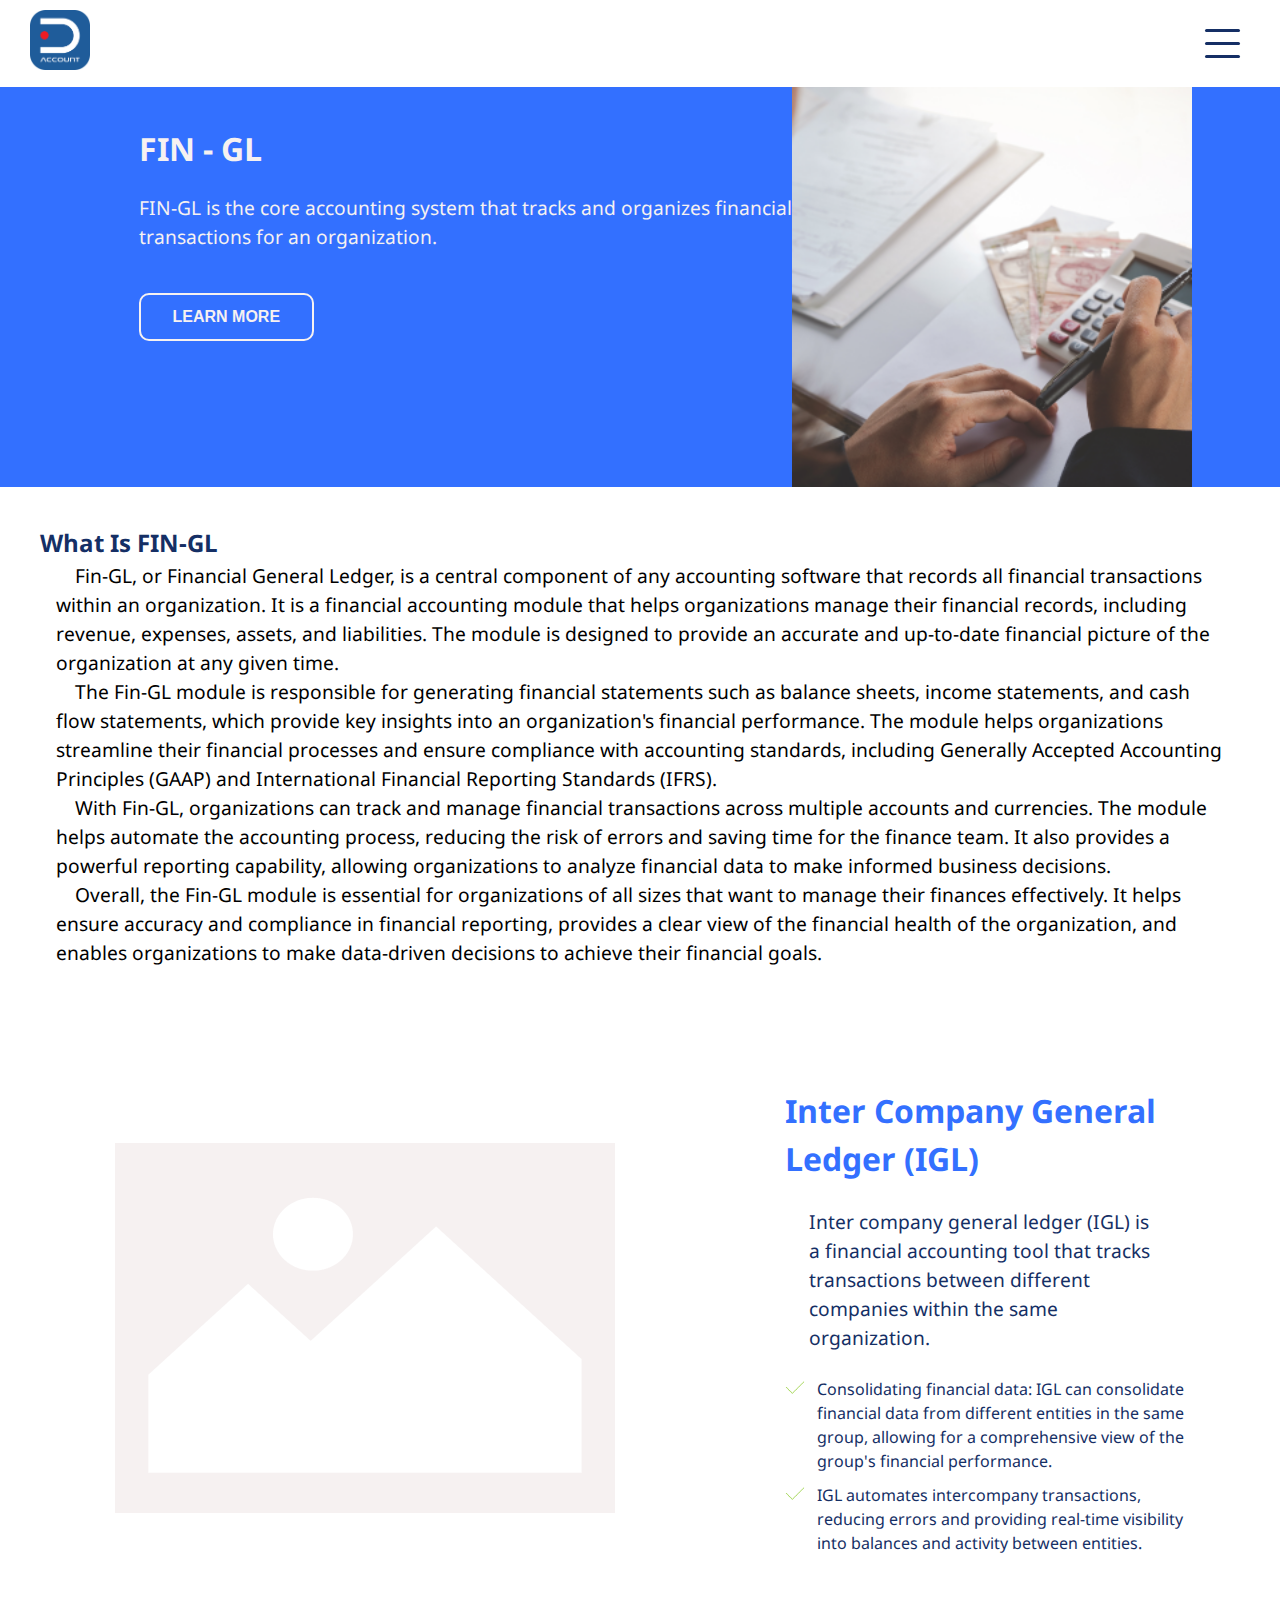
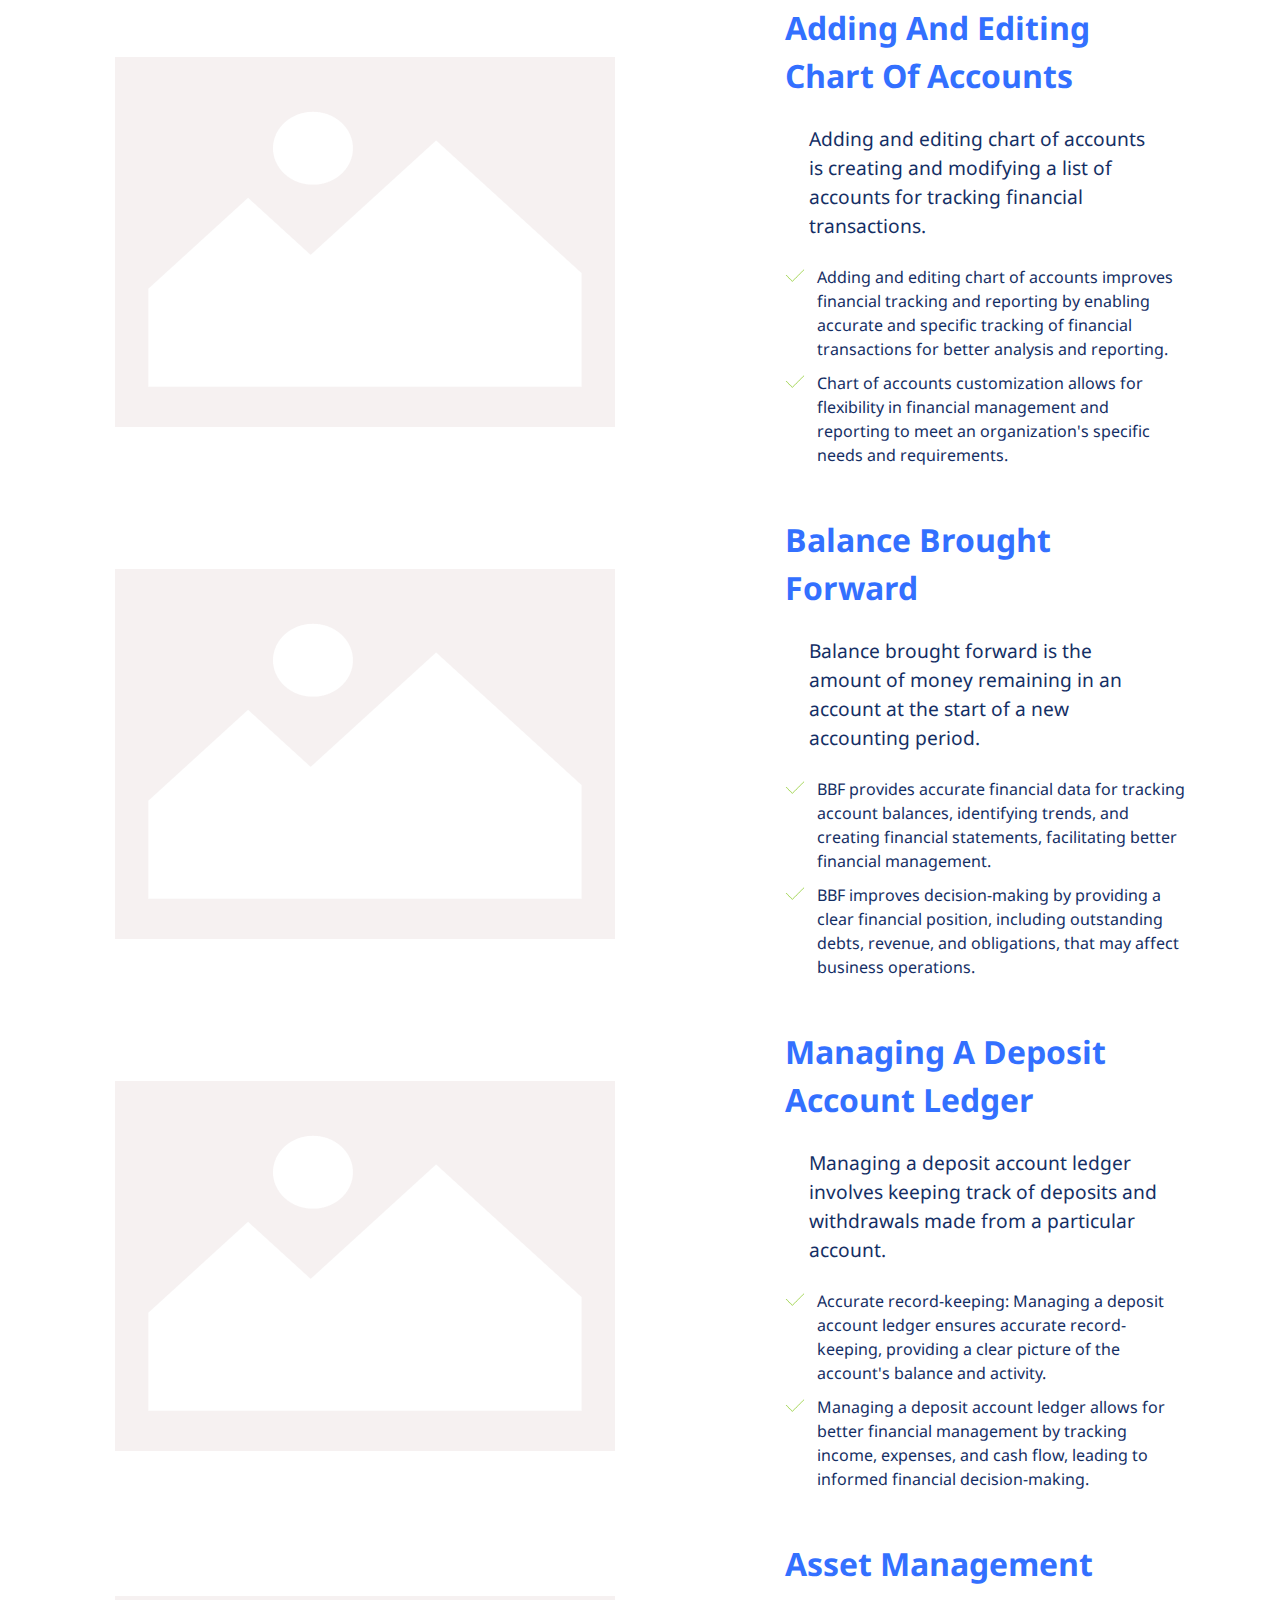
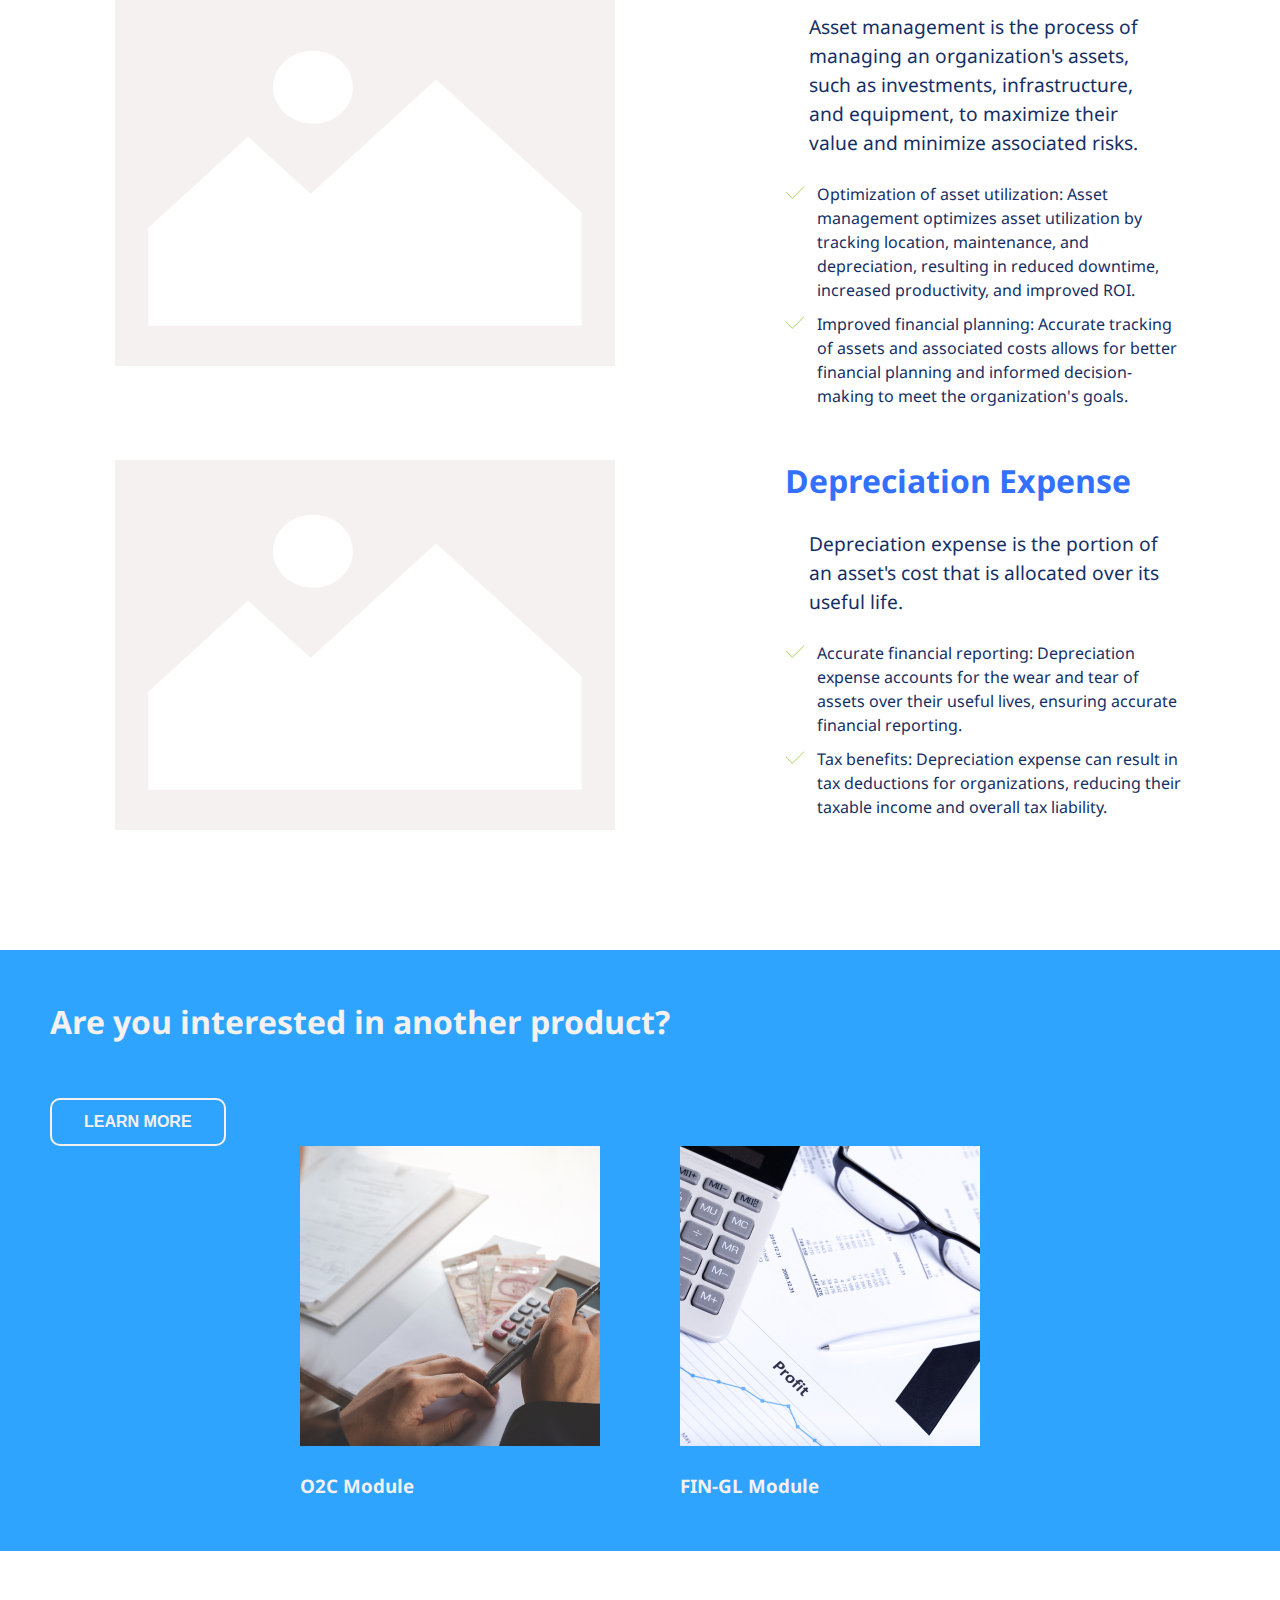
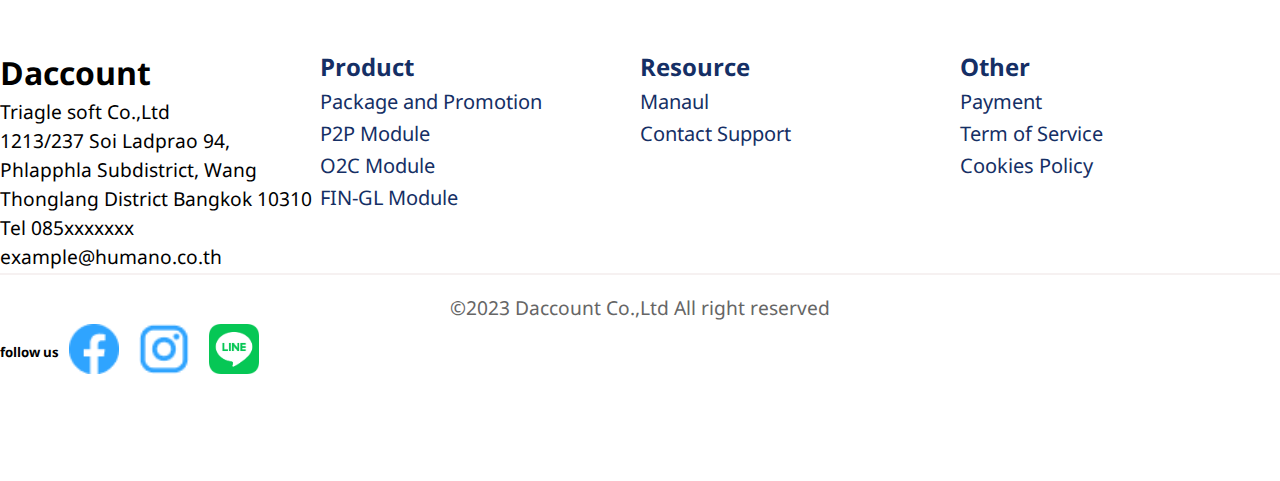
==== fin-gl.html @ c94a5a81 "23-05-65" ====
<!DOCTYPE html>
<html lang="en">
<head>
    <meta charset="UTF-8">
    <meta http-equiv="X-UA-Compatible" content="IE=edge">
    <meta name="viewport" content="width=device-width, initial-scale=1.0">
    <title>O2C</title>
    <link rel="stylesheet" href="custom.css">
    <link rel="icon" href="./image/dacc_icon.png">
    <link href="https://cdn.jsdelivr.net/npm/bootstrap@5.0.2/dist/css/bootstrap.min.css" rel="stylesheet" integrity="sha384-EVSTQN3/azprG1Anm3QDgpJLIm9Nao0Yz1ztcQTwFspd3yD65VohhpuuCOmLASjC" crossorigin="anonymous">
</head>
<body>

    <section>
        <header class="navbar-dacc">
            <div class="logo">
                <img src="./image/dacc_icon.png">
            </div>
            <div class="hamberger">
                <div class="line"></div>
                <div class="line"></div>
                <div class="line"></div>
            </div>
            <nav class="container-fluid nav-bar">
                <div class="container-fluid">
                    <ul class="menuList">
                        <li class="navbarItem">
                            <a href="index.html" class="menu">Home</a>
                        </li>
                        <li class="navbarItem" id="openDropdown">
                            <a href="#" class="menu">Product<img src="/image/asset/Group 7.png" class="icon" alt="icon"></a>
                            <ul class="dropdownList active">
                                <li class="dropdownItem">
                                    <a href="p2p.html">
                                        <div class="image">
                                            <img src="/image/P2P Picture.png" alt="P2P">
                                        </div>
                                        <div class="text">
                                            <h3>Procure to Pay</h3>
                                        </div>
                                    </a>
                                </li>
                                <li class="dropdownItem">
                                    <a href="o2c.html">
                                        <div class="image">
                                            <img src="/image/O2C.png" alt="P2P">
                                        </div>
                                        <div class="text">
                                            <h3>Order to Cash</h3>
                                        </div>
                                    </a>
                                </li>
                                <li class="dropdownItem">
                                    <a href="fin-gl.html">
                                        <div class="image">
                                            <img src="/image/fin-gl.png" alt="P2P">
                                        </div>
                                        <div class="text">
                                            <h3>FIN - GL</h3>
                                        </div>
                                    </a>
                                </li>
                            </ul>
                        </li>
                        <li class="navbarItem">
                            <a href="plans.html" class="menu">Plans</a>
                        </li>
                        <li class="navbarItem">
                            <a href="#" class="menu">Support<img src="./image/asset/Group 7.png" alt="icon" class="icon"></a>
                        </li>
                        <li class="navbarItem">
                            <a href="#" class="menu">About us</a>
                        </li>
                    </ul>
                    <ul>
                        <li class="button">
                            <a href="#"><button class="button-primary-outline btn1">change</button></a>
                        </li>
                        <li class="button">
                            <a href="#"><button class="button-primary btn2">Login</button></a>
                        </li>
                    </ul>
                </ul>
            </nav>
        </header>
    </section>
    
    <section>
        <div class="container-fluid p2p-hero">
            <div class="row">
                <div class="col-12 col-md-6 text">
                    <h1 class="display-3">FIN - GL</h1>
                    <p>
                        FIN-GL is the core accounting system that tracks and organizes financial
                        <br> transactions for an organization.
                    </p>
                    <button class="button-neutral-outline">
                        learn more
                    </button>
                </div>
                <div class="col-12 col-md-6">
                    <div class="image">
                        <img src="./image/O2C.png" alt="">
                    </div>
                </div>
            </div>
        </div>
    </section>

    <section>
        <div class="container-fluid whatisp2p">
            <div class="text">
                <h2 class="display-4">What is FIN-GL</h2>
                <p>
                    Fin-GL, or Financial General Ledger, is a central component of any accounting software that records all financial transactions within an
                    organization. It is a financial accounting module that helps organizations manage their financial records, including revenue, expenses,
                    assets, and liabilities. The module is designed to provide an accurate and up-to-date financial picture of the organization at any given time.
                </p>
                <p>
                    The Fin-GL module is responsible for generating financial statements such as balance sheets, income statements, and cash flow statements, 
                    which provide key insights into an organization's financial performance. The module helps organizations streamline their financial processes and
                     ensure compliance with accounting standards, including Generally Accepted Accounting Principles (GAAP) and International Financial Reporting Standards (IFRS).
                </p>                
                <p>
                    With Fin-GL, organizations can track and manage financial transactions across multiple accounts and currencies. The module helps automate the accounting
                    process, reducing the risk of errors and saving time for the finance team. It also provides a powerful reporting capability, allowing organizations to 
                    analyze financial data to make informed business decisions.
                </p>
                <p>
                    Overall, the Fin-GL module is essential for organizations of all sizes that want to manage their finances effectively. It helps ensure accuracy and compliance
                    in financial reporting, provides a clear view of the financial health of the organization, and enables organizations to make data-driven decisions to achieve their
                    financial goals.
                </p>
            </div>
        </div>
    </section>

    <section>
        <div class="container-fluid container-feature">
            <div class="row feature-odds ">
                <div class="col-12 col-lg-3 items order-md-1">
                    <div class="feature-image">
                        <img src="./image/Subtract.png">
                    </div>
                </div>
                <div class="col-12 col-lg-3 order-md-2">
                    <div class="feature-text">
                        <h1>Inter Company General Ledger (IGL)</h1>
                        <p>
                            Inter company general ledger (IGL) is a financial accounting tool that tracks transactions between different companies within the same organization.
                        </p>
                        <ul>
                            <li class="feature-list">
                                Consolidating financial data: IGL can consolidate financial data from different entities in the same group, allowing for 
                                a comprehensive view of the group's financial performance.
                            </li>
                            <li class="feature-list">IGL automates intercompany transactions, reducing errors and providing real-time visibility into balances and activity between entities.</li>
                        </ul>
                    </div>
                </div>
            </div>
            <div class="row feature-event ">
                <div class="col-12 col-lg-3 items oder-1 order-lg-2">
                    <div class="feature-image">
                        <img src="./image/Subtract.png">
                    </div>
                </div>
                <div class="col-12 col-lg-3 oder-2 order-lg-1">
                    <div class="feature-text">
                        <h1>Adding and Editing Chart of Accounts</h1>
                        <p>
                            Adding and editing chart of accounts is creating and modifying a list of accounts for tracking financial transactions.
                        </p>
                        <ul>
                            <li class="feature-list">
                                Adding and editing chart of accounts improves financial tracking and reporting by enabling accurate and specific tracking 
                                of financial transactions for better analysis and reporting.
                            </li>
                            <li class="feature-list">
                                Chart of accounts customization allows for flexibility in financial management and reporting to meet an organization's specific needs and requirements.
                            </li>
                        </ul>
                    </div>
                </div>
            </div>
            <div class="row feature-odds ">
                <div class="col-12 col-lg-3 items order-md-1">
                    <div class="feature-image">
                        <img src="./image/Subtract.png">
                    </div>
                </div>
                <div class="col-12 col-lg-3 order-md-2">
                    <div class="feature-text">
                        <h1>Balance Brought Forward</h1>
                        <p>
                            Balance brought forward is the amount of money remaining in an account at the start of a new accounting period.
                        </p>
                        <ul>
                            <li class="feature-list">
                                BBF provides accurate financial data for tracking account balances, identifying trends, and creating financial 
                                statements, facilitating better financial management.
                            </li>
                            <li class="feature-list">
                                BBF improves decision-making by providing a clear financial position, including outstanding debts, revenue, and 
                                obligations, that may affect business operations.
                            </li>
                        </ul>
                    </div>
                </div>
            </div>
            <div class="row feature-event ">
                <div class="col-12 col-lg-3 items oder-1 order-lg-2">
                    <div class="feature-image">
                        <img src="./image/Subtract.png">
                    </div>
                </div>
                <div class="col-12 col-lg-3 oder-2 order-lg-1">
                    <div class="feature-text">
                        <h1>Managing a Deposit Account Ledger</h1>
                        <p>
                            Managing a deposit account ledger involves keeping track of deposits and withdrawals made from a particular account.
                        </p>
                        <ul>
                            <li class="feature-list">
                                Accurate record-keeping: Managing a deposit account ledger ensures accurate record-keeping, providing a clear picture 
                                of the account's balance and activity.
                            </li>
                            <li class="feature-list">
                                Managing a deposit account ledger allows for better financial management by tracking income, expenses, and cash flow, 
                                leading to informed financial decision-making.
                            </li>
                        </ul>
                    </div>
                </div>
            </div>
            <div class="row feature-odds ">
                <div class="col-12 col-lg-3 items order-md-1">
                    <div class="feature-image">
                        <img src="./image/Subtract.png">
                    </div>
                </div>
                <div class="col-12 col-lg-3 order-md-2">
                    <div class="feature-text">
                        <h1>Asset Management</h1>
                        <p>
                            Asset management is the process of managing an organization's assets, such as investments, infrastructure, and equipment, to 
                            maximize their value and minimize associated risks.
                        </p>
                        <ul>
                            <li class="feature-list">
                                Optimization of asset utilization: Asset management optimizes asset utilization by tracking location, maintenance, and depreciation, 
                                resulting in reduced downtime, increased productivity, and improved ROI.
                            </li>
                            <li class="feature-list">
                                Improved financial planning: Accurate tracking of assets and associated costs allows for better financial planning and informed 
                                decision-making to meet the organization's goals.
                            </li>
                        </ul>
                    </div>
                </div>
            </div>
            <div class="row feature-event ">
                <div class="col-12 col-lg-3 items oder-1 order-lg-2">
                    <div class="feature-image">
                        <img src="./image/Subtract.png">
                    </div>
                </div>
                <div class="col-12 col-lg-3 oder-2 order-lg-1">
                    <div class="feature-text">
                        <h1>Depreciation Expense</h1>
                        <p>
                            Depreciation expense is the portion of an asset's cost that is allocated over its useful life.
                        </p>
                        <ul>
                            <li class="feature-list">
                                Accurate financial reporting: Depreciation expense accounts for the wear and tear of assets over their useful lives, 
                                ensuring accurate financial reporting.
                            </li>
                            <li class="feature-list">
                                Tax benefits: Depreciation expense can result in tax deductions for organizations, reducing their taxable income and overall tax liability.
                            </li>
                        </ul>
                    </div>
                </div>
            </div>
        </div>
    </section>

    <section>
        <div class="container-fluid anotherPrograms">
            <div class="row">
                <div class="col-12 col-lg-4 text">
                    <h1 class="display-4">Are you interested in another product?</h1>
                    <button class="button-secondary-outline">
                        learn more
                    </button>
                </div>
                <div class="col-12 col-lg-8 programs">
                    <a href="#">
                        <div class="program">
                            <div class="image">
                                <img src="./image/O2C.png">
                            </div>
                            <div class="moduleName">
                                <h3>O2C Module</h3>
                            </div>
                        </div>
                    </a>
                    <a href="">
                        <div class="program">
                            <div class="image">
                                <img src="./image/fin-gl.png">
                            </div>
                            <div class="moduleName">
                                <h3>FIN-GL Module</h3>
                            </div>
                        </div>
                    </a>
                </div>
            </div>
        </div>
    </section>

    <footer>
        <div class="container-fluid">
            <div class="row">
                <div class="col-12 col-lg-3">
                    <h1>Daccount</h1>
                    <p>
                        Triagle soft Co.,Ltd<br>
                        1213/237 Soi Ladprao 94, Phlapphla Subdistrict, Wang Thonglang District Bangkok 10310 Tel 085xxxxxxx example@humano.co.th
                    </p>
                </div>
                <div class="col-12 col-lg-3">
                    <h2>Product</h1>
                    <ul>
                        <li><a href="#">Package and Promotion</a></li>
                        <li><a href="#">P2P Module</a></li>
                        <li><a href="#">O2C Module</a></li>
                        <li><a href="#">FIN-GL Module</a></li>
                    </ul>
                </div>
                <div class="col-12 col-lg-3">
                    <h2>Resource</h1>
                    <ul>
                        <li><a href="#">Manaul</a></li>
                        <li><a href="#">Contact Support</a></li>
                    </ul>
                </div>
                <div class="col-12 col-lg-3">
                    <h2>Other</h1>
                    <ul>
                        <li><a href="#">Payment</a></li>
                        <li><a href="#">Term of Service</a></li>
                        <li><a href="#">Cookies Policy</a></li>
                    </ul>
                </div>
            </div>
            <div class="line"></div>
            <div class="licence">
                <p>&copy;2023 Daccount Co.,Ltd All right reserved</p>
            </div>
            <div class="follow">
                <h5>follow us</h5>
                <div class="follow-item">
                    <a href="#"><img src="/image/asset/Vector.png" alt=""></a>
                </div>
                <div class="follow-item">
                    <a href="#"><img src="/image/asset/IG.png" alt=""></a>
                </div>
                <div class="follow-item">
                    <a href="#"><img src="/image/asset/LINE_New_App_Icon_(2020-12).png" alt=""></a>
                </div>
            </div>
        </div>
    </footer>
    <script src="main.js"></script>


</body>
</html>
---- custom.css ----
@import url('https://fonts.googleapis.com/css2?family=Kanit&family=Noto+Sans+Thai:wght@100;200;300;400;500;600;700;800;900&display=swap');

*, html {
    margin: 0;
    padding: 0;
}

html body {
    font-family: 'Kanit', sans-serif;
    font-family: 'Noto Sans Thai', sans-serif;
}

p {
    font-size: 1.2rem;
}

:root {
    --primary: #3370ff;
    --secondary: #2fa4ff;
    --neutral1: #f6f1f1;
    --neutral2: #152f65;
    --success: #8AC926;
    --alert: #EA3546;
}


header {
    display: flex;
    align-items: center;
    background: #fff;
    padding: 10px;
}

header .logo {
    width: 60px;
    margin: 0 20px;
}

header .logo img {
    width: 60px;
}

header div.container-fluid {
    display: flex;
    position: relative;
    align-items: center;
    margin: auto 0;
    justify-content: space-between;
    margin: 0;
    padding: 0;
}

header div.container-fluid ul {
    display: flex;
    margin: 0;
    padding: 0;
}

header ul li .btn1,
header ul li .btn2{
    list-style: none;
    margin: 10px;
}

header ul li.navbarItem {
    display: flex;
    align-items: center;
    list-style: none;
    margin: 5px;
    height: 48px;
    align-items: center;
    font-size: 20px;
    font-weight: 600;
    transition: all 0.2s;
    padding: 0 32px;
}

header ul li.navbarItem a.menu {
    text-decoration: none;
    display: flex;
    align-items: center;
    justify-content: center;
} 

header li img.icon{
    margin: 0 0 3px 5px;
} 

header li.button {
    list-style: none;
}

header div.container-fluid:first-child li.navbarItem:hover  {
    display: flex;
    align-items: center;
    color: var(--neutral2);
    outline: 2px var(--secondary) solid;
    height: 48px;
    border-radius: 10px;
}

header ul li a.active {
    display: flex;
    align-items: center;
    outline: 2px var(--secondary) solid;
    border-radius: 10px;
    height: 48px;
    padding: 0 32px;
}

.hamberger {
    display: none;
}


header nav ul.menuList li a.menu {
    margin: 0 auto;
}

header nav ul.dropdownList {
    display: flex;
    position: absolute;
    width: 100vw;
    height: 100vh;
    top: 0;
    left: -130px;
    background: #fff;
    margin-top: 60px;
    transition: all 0.7s;
    z-index: 1;
}

header nav ul.dropdownList.active {
    display: none;
    transition: all 0.7s;
}

header nav ul.dropdownList {
    display: flex;
    justify-content: space-evenly;
}

header nav ul.dropdownList li.dropdownItem {
    height: fit-content;
    margin-top: 100px;
    list-style: none;
} 

header nav ul.dropdownList li.dropdownItem a {
    text-decoration: none;
    color: var(--secondary);
}

header nav ul.dropdownList li.dropdownItem .image{
    overflow: hidden;
}

header nav ul.dropdownList li.dropdownItem .image img:hover {
    transform: scale(1.1);
    transition: 0.7s;
}

header nav ul.dropdownList li.dropdownItem .text {
    margin-top: 20px;
    text-align: center;
}

@media screen and (max-width: 1300px) {
    .hamberger {
        display: block;
        cursor: pointer;
        position: absolute;
        right: 40px;
    }
    .hamberger .line {
        margin: 10px 0;
        width: 35px;
        height: 3px;
        border-radius: 100px;
        background-color: var(--neutral2);
    }
    .nav-bar {
        position: absolute;
        height: 0px;
        top: 80px;
        left: 0;
        right: 0;
        width: 100vh;
        background: #fff;
        transition: all 0.5s;
        overflow: hidden;
    }
    .nav-bar.active {
        height: 450px;
        border-bottom: 1px var(--neutral1) solid;
        box-shadow: 5px rgba(0,0,0,0.05);
    }
    .nav-bar div.container-fluid {
        display: grid;
        justify-content: center;
        align-items: center;
        margin: 0 auto;
    }
    .nav-bar div.container-fluid ul.menuList{
        display: grid;
        align-items: center;
        justify-content: center;
        text-align: center;
        transition: all 0.5s;
        margin: 0 auto;
    }
    .nav-bar.active div.container-fluid ul li{
        display: block;
    } 
    .nav-bar div.container-fluid ul li {
        display: flex;
        justify-content: center;
        margin-bottom: 10px;
        display: none;
        transition: 0.5s;
    }
    header ul li a {
        display: block;
        text-decoration: none;
        font-size: 20px;
        font-weight: 600;
        transition: all 0.7s;
    }
    
    header ul li a:hover {
        color: var(--secondary);
        transition: all 0.2s;
    }
    header nav ul.dropdownList {
        width: 100vw;
        height: 100vh;
        position: absolute;
        left: -10px;
        right: 0;
        top: -60px;
        display: flex;
        justify-content: space-around;
    }
    header nav ul.dropdownList li.dropdownItem {
        width: 200px;
        height: 200px;
        position: relative;
    }
    header nav ul.dropdownList li.dropdownItem .image {
        width: 200px;
    }
    header nav ul.dropdownList li.dropdownItem .image img {
        margin: 0;
        padding: 0;
        width: 200px;
    }
}

.button-primary-outline {
    border: 2px solid var(--primary);
    border-radius: 10px;
    height: 48px;
    padding: 0px 32px;
    background: #fff;
    text-transform: uppercase;
    font-size: 16px;
    font-weight: 600;
    color: var(--primary)
}

.button-primary-outline:hover {
    background: var(--primary);
    color: #fff;
    transition: 0.5s;
}

.button-primary {
    border: 3px solid var(--primary);
    border-radius: 10px;
    height: 48px;
    padding: 0px 32px;
    background: var(--primary);
    text-transform: uppercase;
    font-size: 16px;
    font-weight: 600;
    color: #fff;
}

.button-primary:hover {
    background: #fff;
    color: var(--primary);
    transition: 0.5s;
}

.button-neutral-outline {
    border: 2px solid var(--neutral1);
    border-radius: 10px;
    height: 48px;
    padding: 0 32px;
    background-color: var(--primary);
    color: var(--neutral1);
    text-transform: uppercase;
    font-size: 16px;
    font-weight: 600;
}

.button-neutral-outline:hover {
    background-color: var(--neutral1);
    color: var(--primary);
    transition: 0.5s;
}

.button-secondary-outline {
    border: 2px solid var(--neutral1);
    border-radius: 10px;
    height: 48px;
    padding: 0 32px;
    background: var(--secondary);
    color: var(--neutral1);
    text-transform: uppercase;
    font-size: 16px;
    font-weight: 600;
}

.button-secondary-outline:hover {
    background: var(--neutral1);
    color: var(--primary);
    transition: 0.5s;
}

.homeHero .top {
    background: var(--primary);
    height: 350px;
}

.homeHero .top h1 {
    padding: 40px 50px;
    color: var(--neutral1);
    font-weight: 700;
}

.homeHero .second h1 {
    padding: 40px 50px;
    color: var(--neutral2);
    font-weight: 700;
}

.homeHero .btn button {
    margin-left: 50px;
}

.product .row {
    display: flex;
    justify-content: center;
}

.product .row a {
    text-decoration: none;
    color: var(--primary);
}

.product .row a:hover {
    color: var(--secondary);
}

.product .row .module-items {
    display: grid;
    margin-top: 50px;
    justify-content: center;
}

.product .picture img {
    width: 300px;
    z-index: 999;
}

.product .product-name {
    display: flex;
    justify-content: center;
    margin-top: 20px;
}

.product .card:hover {
    transform: translatey(-5%);
    transition: all 0.7s;
}

.container-feature {
    margin-top: 100px;
}

.feature-odds, .feature-event {
    display: flex;
    justify-content: space-evenly;
}

.items {
    display: flex;
    justify-content: center;
}

.feature-image {
    display: flex;
    align-items: center;
    width: 500px;
}
.feature-image img {
    width: 500px;
    padding: 20px;
}

.feature-text {
    display: grid;
    justify-content: center;
    width: 500px;
    margin: 20px auto;
}

.feature-text h1 {
    color: var(--primary);
    text-transform: capitalize;
}

.feature-text p {
    color: var(--neutral2);
    margin: 1.5rem;
}

.feature-text ul li {
    list-style: none;
    color: var(--neutral2);
    margin-bottom: 10px;
}

.feature-list {
    padding-left: 2rem;
    background-image: url('../../image/asset/teenyicons_tick-outline.png');
    background-repeat: no-repeat;
    background-position: left top;
    background-size: 20px;
    line-height: 1.5;
}
@media screen and (max-width: 1500px) {
    .feature-odds, .feature-event{
        justify-content: space-around;
    }
    .feature-image, 
    .feature-image img,
    .feature-text {
        max-width: 500px;
    }
}
@media screen and (max-width: 1300px){
    .feature-text {
        width: 400px;
    }
    .feature-image, 
    .feature-image img {
        width: 500px;
    }
}

@media screen and (max-width: 500px) {
    .feature-image {
        max-width: 350px;
    }
    .feature-image img {
        max-width: 350px;
    }
    .feature-text {
        max-width: 300px;
    }
}

/* P2P */
.p2p-hero {
    background: var(--primary);
}

.p2p-hero .row {
    display: flex;
    justify-content: center;
    align-items: start;
}

.p2p-hero .text {
    padding: 40px 0 0 50px;
}
.p2p-hero .text h1{
    color: var(--neutral1);
    font-weight: 700;
}

.p2p-hero .text p {
    color: var(--neutral1);
    margin: 20px 0;
}

.p2p-hero button {
    background: none;
    outline: none;
    color: var(--neutral1);
    margin: 20px 0;
}

.p2p-hero .image {
    display: flex;
    justify-content: center;
    align-items: center;
}

.p2p-hero .image img {
    width: 400px;
}

.whatisp2p .text {
    margin: 40px;
}

.whatisp2p .text h2 {
    font-weight: 700;
    text-transform: capitalize;
    color: var(--neutral2)
}

.whatisp2p .text p{
    text-indent: 1em;
    padding: 0 1rem;
    
}

.anotherPrograms {
    margin-top: 100px;
    background: var(--secondary);
}

.anotherPrograms .row {
    padding: 50px;
}

.anotherPrograms .programs {
    display: flex;
    justify-content: center;
}

.anotherPrograms .programs a {
    text-decoration: none;
}

.anotherPrograms .program {
    margin: 0 40px;
}

.anotherPrograms .programs .image {
    overflow: hidden;
}

.anotherPrograms .programs .image img:hover {
    transform: scale(105%);
    transition: 0.5s;
}

.anotherPrograms .row button {
    margin-top: 50px;
}

.anotherPrograms .text h1 {
    color: var(--neutral1);
    font-weight: 700;
}

.anotherPrograms .program .moduleName {
    display: grid;
    justify-content: start;
}

.anotherPrograms .program .moduleName h3 {
    color: var(--neutral1);
    margin-top: 20px;
    font-weight: 700;
}

.anotherPrograms .program .moduleName h3:hover {
    color: var(--neutral2);
    transition: 0.5s;
}

@media screen and (max-width: 1200px){
    .anotherPrograms .program .image img {
        max-width: 250px;
        margin-top: 50px;
    }
    .anotherPrograms .row button {
        margin-top: 20px;
    }
}
@media screen and (max-width: 650px){
    .anotherPrograms .program .image img {
        max-width: 200px;
        margin-top: 50px;
    }
    .anotherPrograms .row button {
        margin-top: 20px;
    }
}

@media screen and (max-width: 500px){
    .anotherPrograms .program .image img {
        max-width: 100px;
        margin-top: 50px;
    }
    .anotherPrograms .row button {
        margin-top: 20px;
    }
}

footer {
    margin: 100px 0;
}

footer .row {
    display: flex;
    justify-content: center;
}

footer .col-12 h2 {
    color: var(--neutral2);
} 

footer .col-12{
    width: 350px;
}

footer .container-fluid ul li {
    list-style: none;
    font-size: 20px;
    line-height: 2rem;
}

footer .container-fluid ul li a {
    text-decoration: none;
    /* text-indent: 2rem; */
    color: var(--neutral2)
}

footer .container-fluid ul li a:hover {
    color: var(--secondary)
}

footer .licence {
    text-align: center;
    color: #666;
    margin-top: 20px;
}

footer .line {
    width: 100%;
    border: 1px var(--neutral1) solid;
}

footer .follow  {
    display: flex;
}

footer .follow h5 {
    display: flex;
    align-items: center;
}

footer .follow div {
    margin: 0 10px;
}

footer .follow-item {
    width: 50px;
}

footer .follow-item img {
    width: 50px;
}

.plans .row {
    display: flex;
    justify-content: center;
}

.plans .row .col-12,
.plans .row .col-lg-4 {
    display: flex;
    justify-content: center;
}

.plans .box {
    outline: 1px var(--secondary) solid;
    width: 400px;
    padding: 20px;
    border-radius: 3px;
}
.plans .box .header {
    text-align: center;
}

.plans .box .header h1 {
    text-align: center;
    color: var(--neutral2);
    font-weight: 600;
}
.plans .box .price {
    text-align: center;

}
.plans .box .price h1 {
    color: var(--neutral2);
    font-weight: 900;
}
.plans .box .price p {
    font-size: 14px;
    color: var(--neutral2);
}

.plans .box .text {
    text-align: center;
}

.plans .box .text p {
    color: var(--neutral2);
    padding: 20px;
}

.plans .feature h4,
.plans .add-ons h4 {
    color: var(--primary);
    margin-left: 20px;
}

.plans .feature ul {
    display: grid;
}

.plans ul li.feature-list1 {
    display: flex;
    align-items: center;
    list-style: none;
    padding-left: 2rem;
    background-image: url('./image/asset/teenyicons_tick-outline.png');
    background-repeat: no-repeat;
    background-position: left center;
    background-size: 20px;
    line-height: 2;
}

.plans .feature ul li.feature-list1 p{
    color: var(--neutral2);
    display: flex;
    align-items: start;
    margin: 10px 0;
}

.plans .add-ons ul li {
    list-style: none;
    display: flex;
}

.plans .add-ons ul li .icon-add-ons {
    margin-right:10px;
    line-height: 2rem;
}

.plans .add-ons ul li .text-add-ons {
    display: flex;
    align-items: center;
    margin: 10px 0;
}
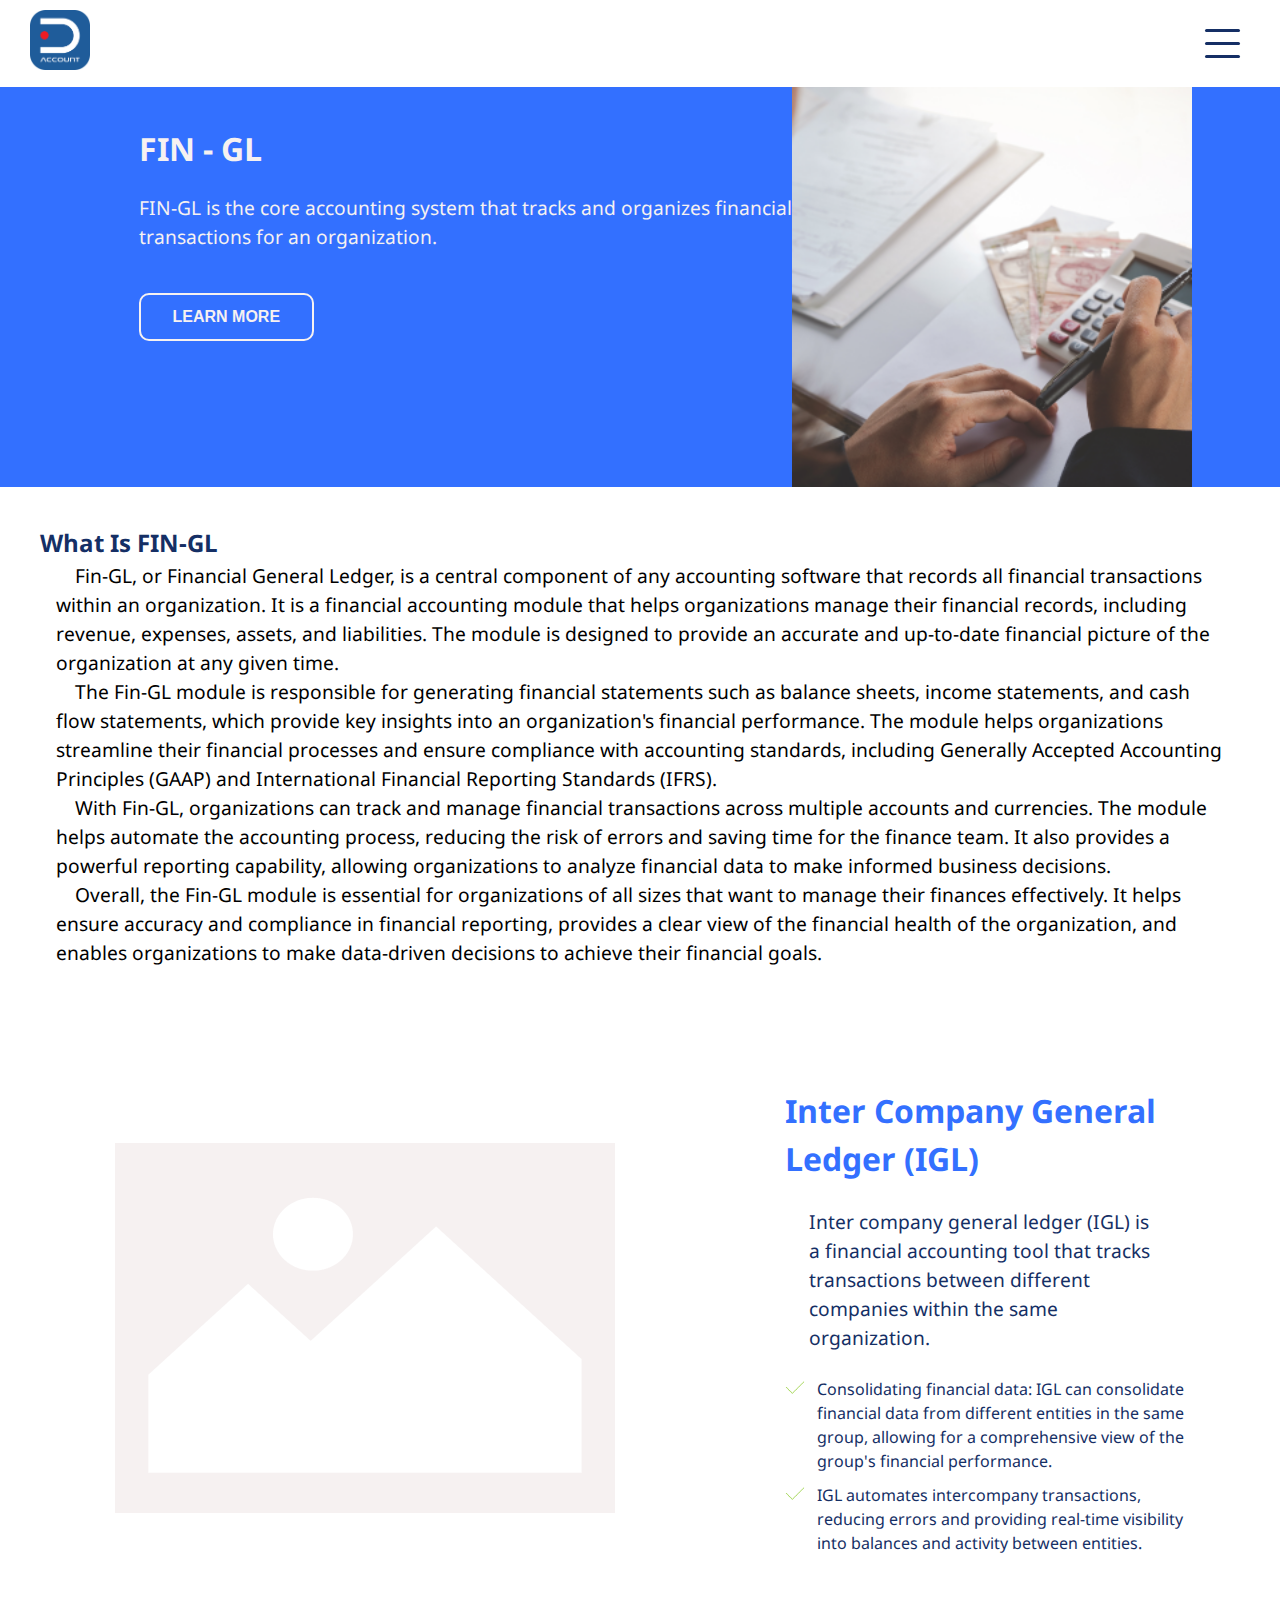
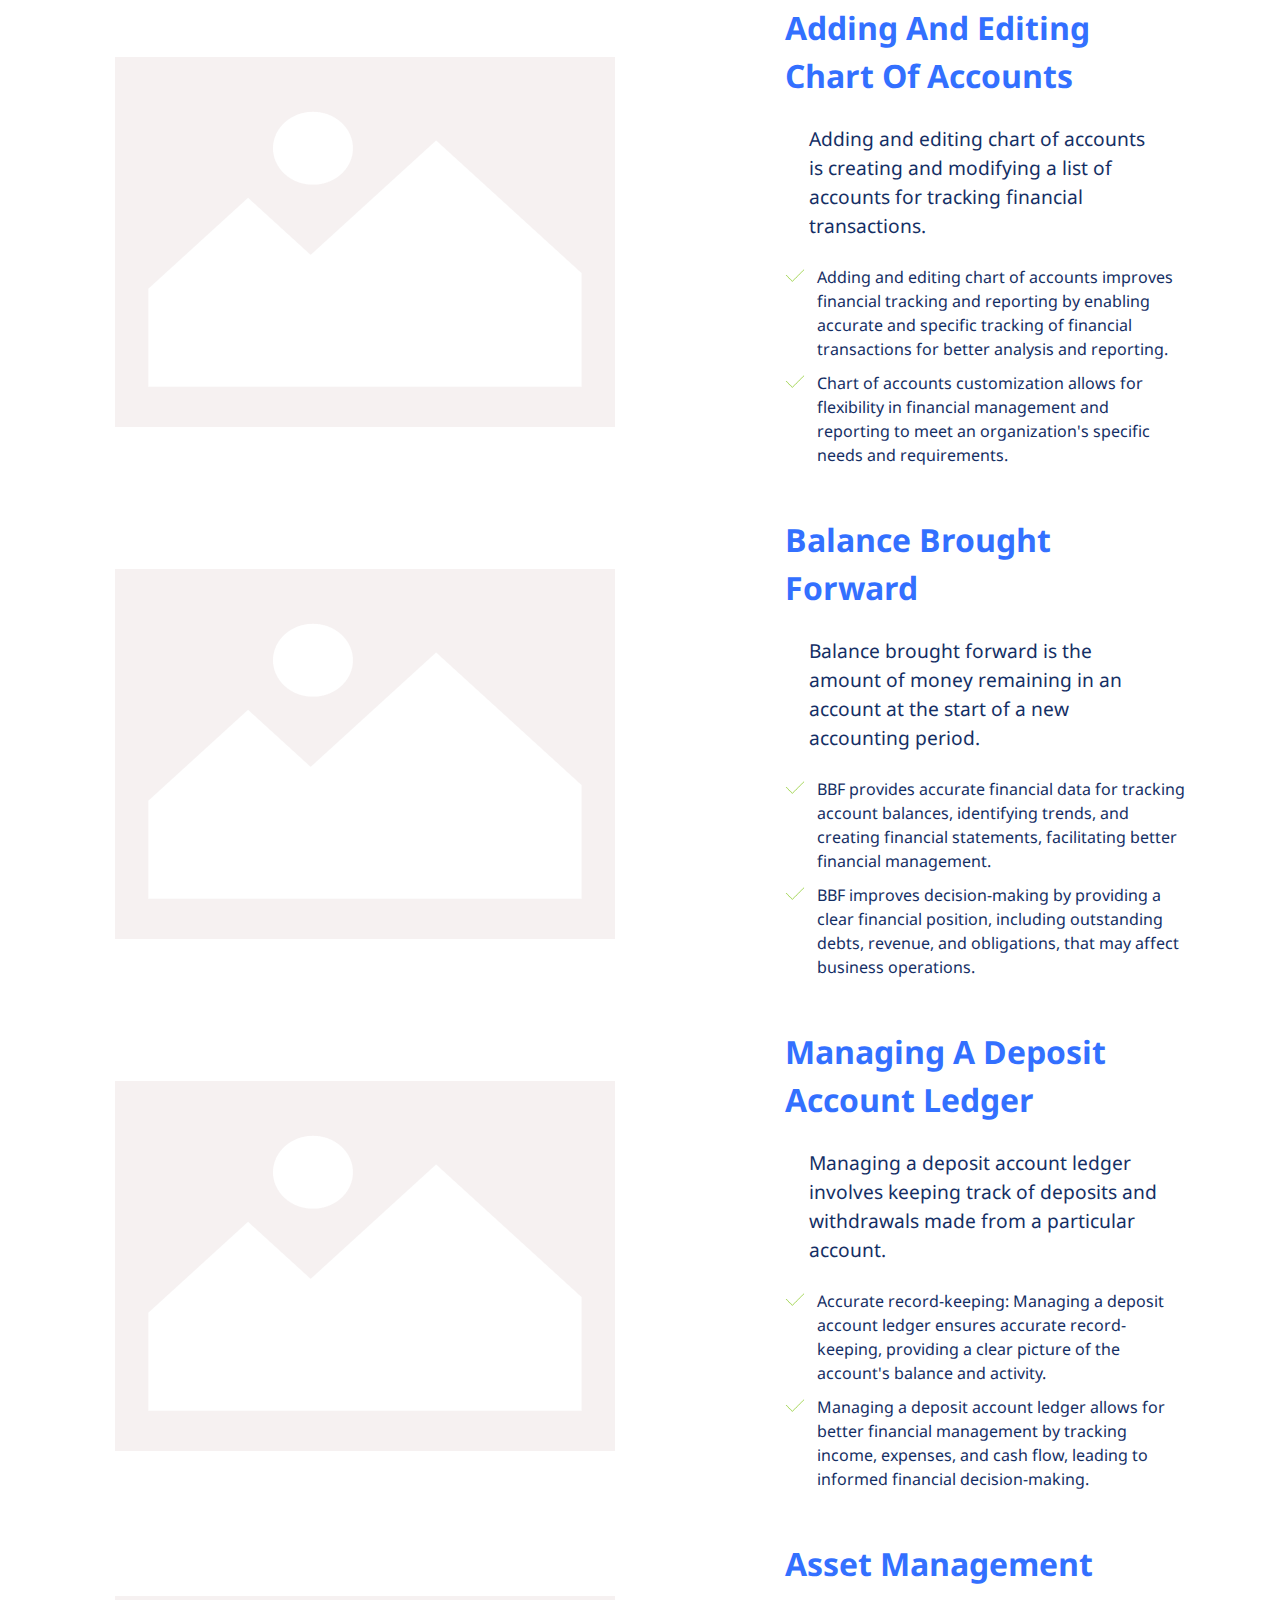
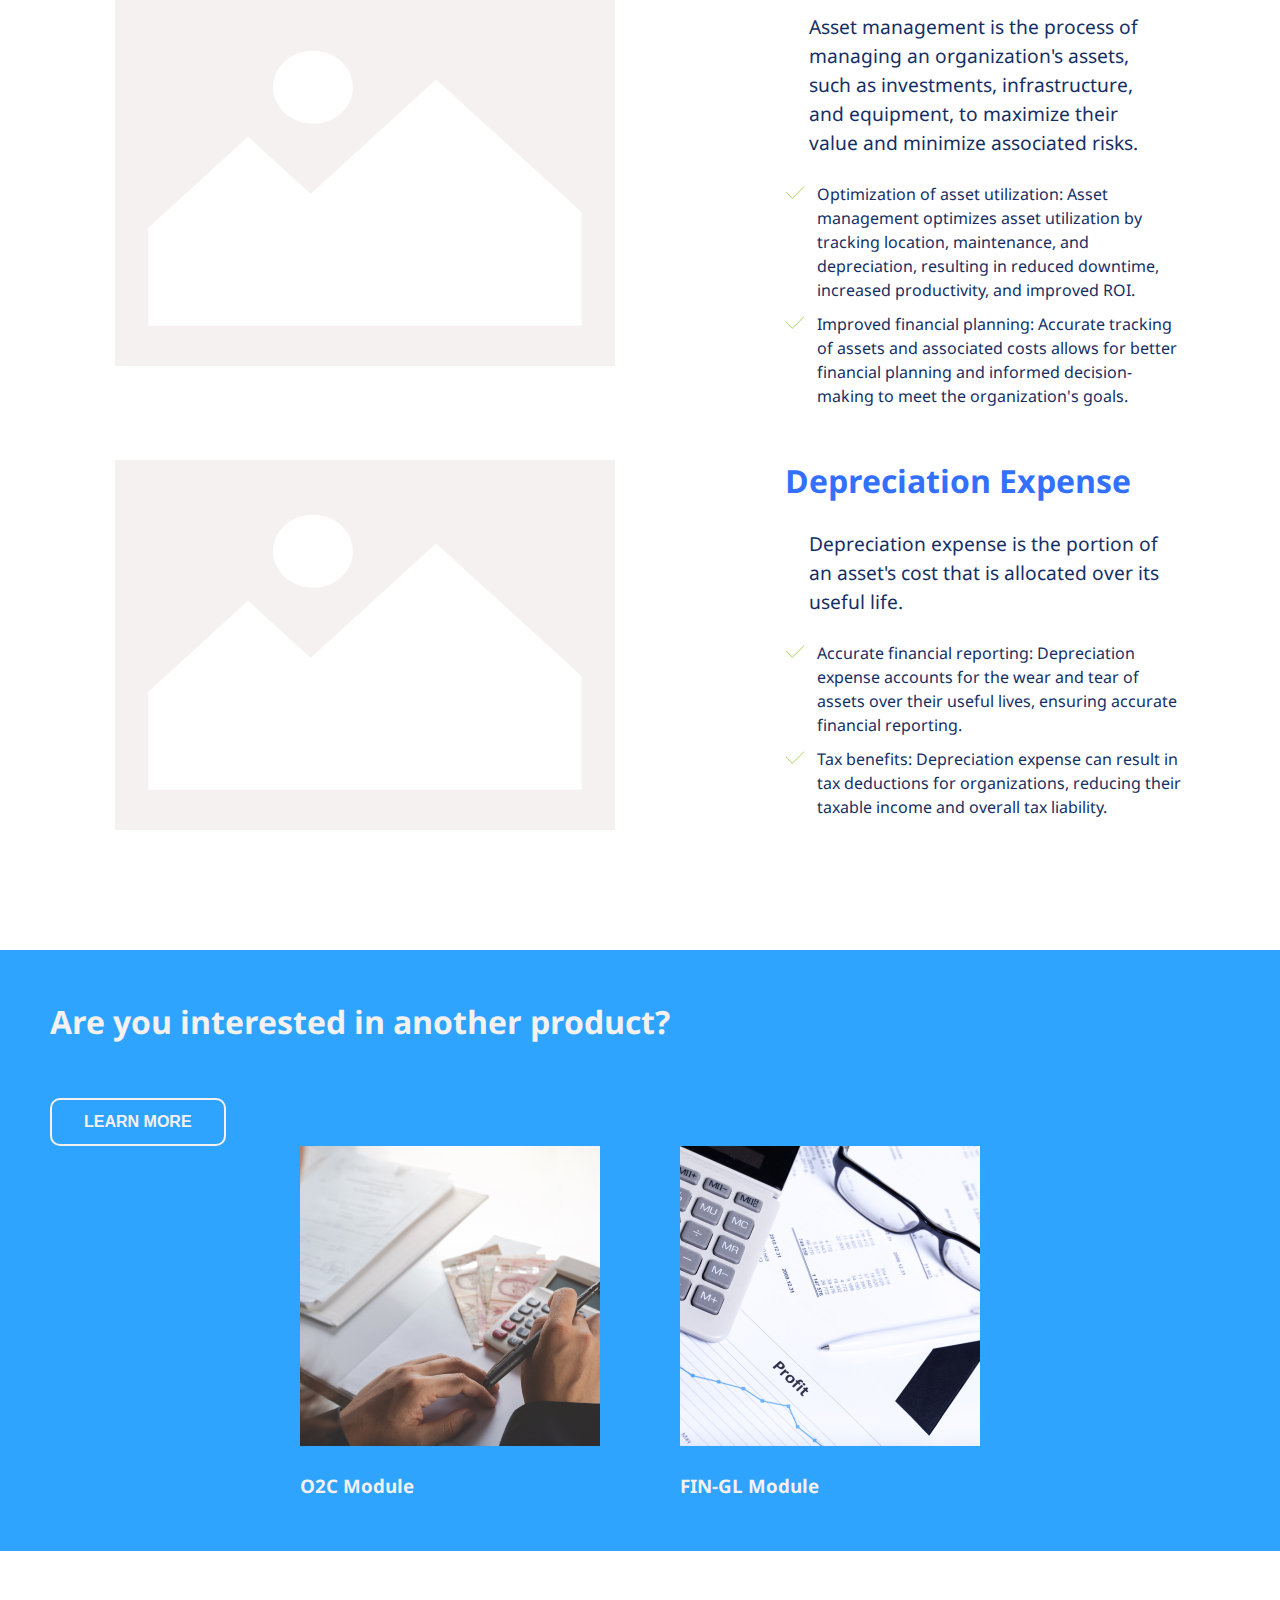
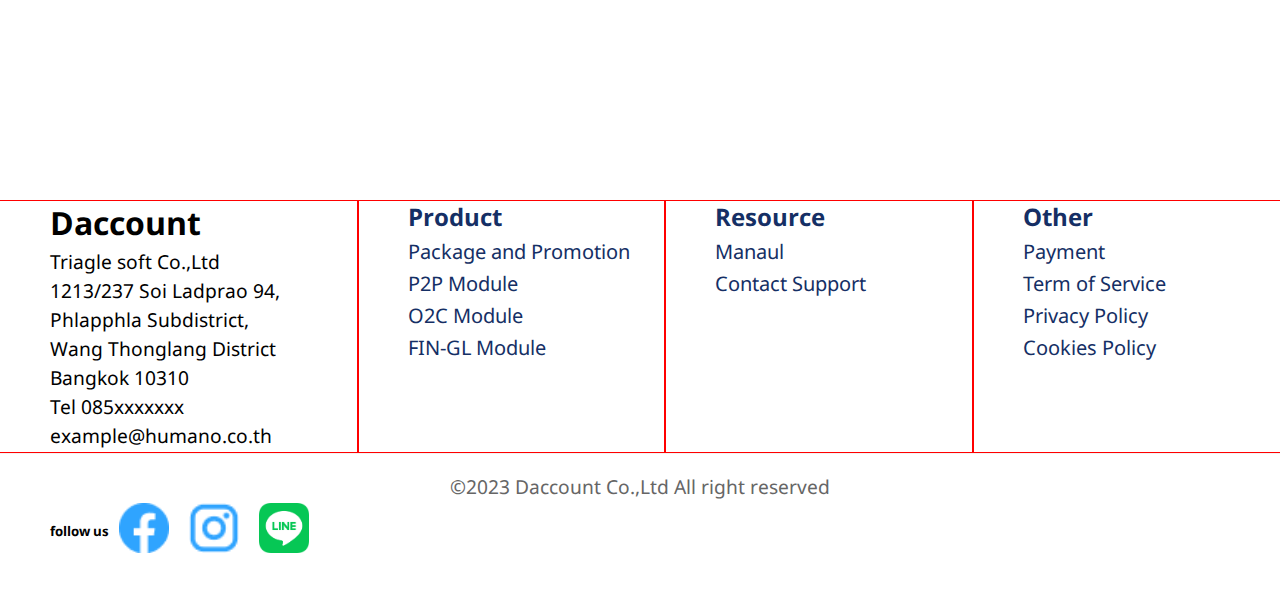
==== commit 0a884183: "25-5-2566" ====
--- a/fin-gl.html
+++ b/fin-gl.html
@@ -324,14 +324,19 @@
     <footer>
         <div class="container-fluid">
             <div class="row">
-                <div class="col-12 col-lg-3">
+                <div class="col-12 col-md-6 col-lg-3">
                     <h1>Daccount</h1>
                     <p>
                         Triagle soft Co.,Ltd<br>
-                        1213/237 Soi Ladprao 94, Phlapphla Subdistrict, Wang Thonglang District Bangkok 10310 Tel 085xxxxxxx example@humano.co.th
+                        1213/237 Soi Ladprao 94,<br> 
+                        Phlapphla Subdistrict,<br>
+                        Wang Thonglang District<br>
+                        Bangkok 10310<br>
+                        Tel 085xxxxxxx<br>
+                        example@humano.co.th
                     </p>
                 </div>
-                <div class="col-12 col-lg-3">
+                <div class="col-12 col-md-6 col-lg-3">
                     <h2>Product</h1>
                     <ul>
                         <li><a href="#">Package and Promotion</a></li>
@@ -340,18 +345,19 @@
                         <li><a href="#">FIN-GL Module</a></li>
                     </ul>
                 </div>
-                <div class="col-12 col-lg-3">
+                <div class="col-12 col-md-6 col-lg-3">
                     <h2>Resource</h1>
                     <ul>
                         <li><a href="#">Manaul</a></li>
                         <li><a href="#">Contact Support</a></li>
                     </ul>
                 </div>
-                <div class="col-12 col-lg-3">
+                <div class="col-12 col-md-6 col-lg-3">
                     <h2>Other</h1>
                     <ul>
                         <li><a href="#">Payment</a></li>
                         <li><a href="#">Term of Service</a></li>
+                        <li><a href="#">Privacy Policy</a></li>
                         <li><a href="#">Cookies Policy</a></li>
                     </ul>
                 </div>
@@ -374,6 +380,7 @@
             </div>
         </div>
     </footer>
+
     <script src="main.js"></script>
 
 
--- a/custom.css
+++ b/custom.css
@@ -615,7 +615,8 @@
 }
 
 footer {
-    margin: 100px 0;
+    padding: 50px 0;
+    margin-top: 200px;
 }
 
 footer .row {
@@ -629,6 +630,22 @@
 
 footer .col-12{
     width: 350px;
+    outline: 1px red solid;
+    padding-left: 50px;
+}
+
+footer .col-12:first-child {
+    padding-right: 50px;
+}
+
+footer .container-fluid h2 {
+    padding: 0;
+    margin: 0;
+}
+
+footer .container-fluid ul {
+    padding: 0;
+    margin: 0;
 }
 
 footer .container-fluid ul li {
@@ -665,6 +682,7 @@
 footer .follow h5 {
     display: flex;
     align-items: center;
+    margin-left:50px;
 }
 
 footer .follow div {
@@ -753,7 +771,7 @@
     color: var(--neutral2);
     display: flex;
     align-items: start;
-    margin: 10px 0;
+    margin: 5px 0;
 }
 
 .plans .add-ons ul li {
